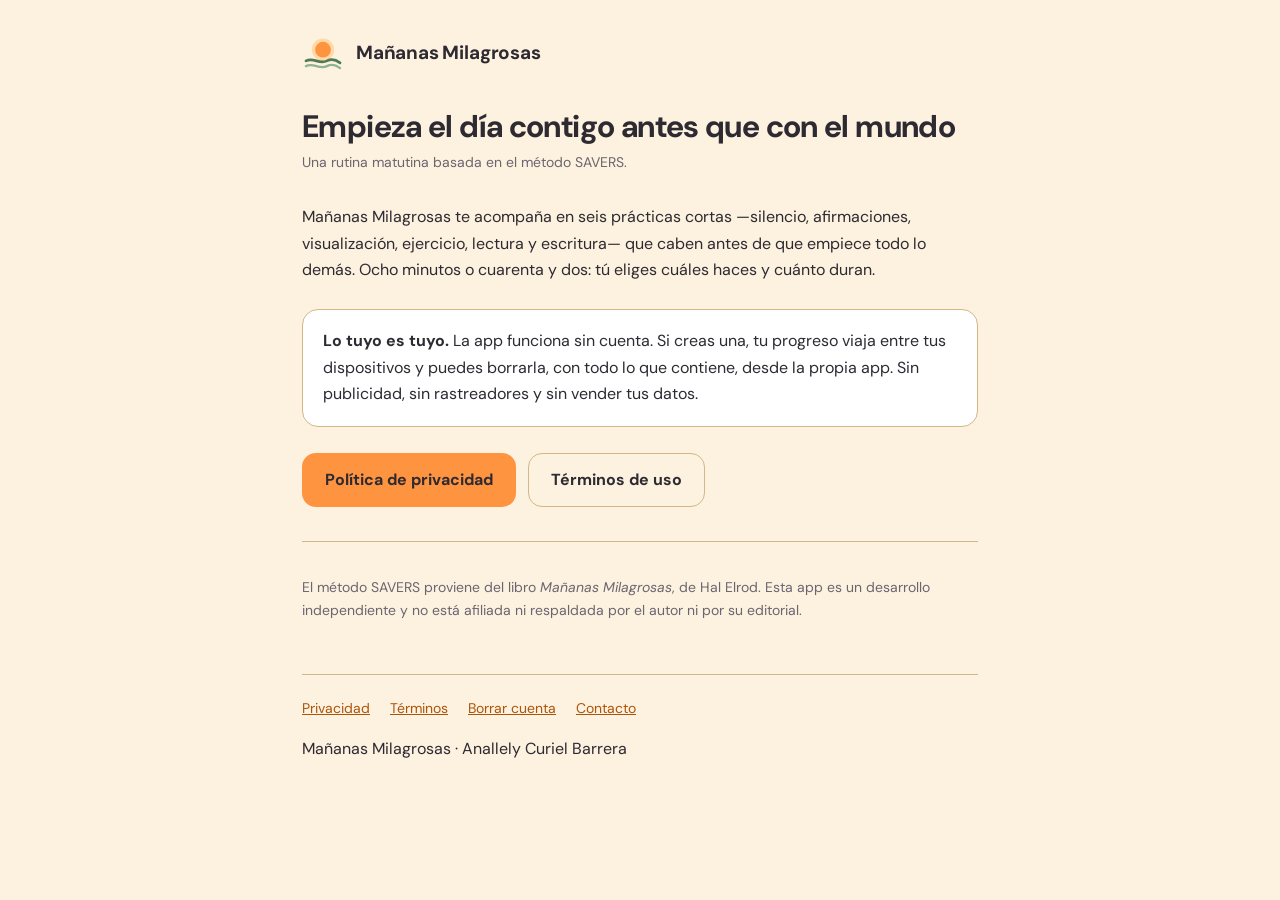
==== index.html @ c5268047 "Snapshot before look and feel rework Working state: SAVERS routine, Supabase sync, circles, reading," ====
<!doctype html>
<html lang="es-MX">
<head>
<meta charset="utf-8">
<meta name="viewport" content="width=device-width, initial-scale=1">
<title>Inicio · Mañanas Milagrosas</title>
<meta name="description" content="Rutina matutina SAVERS: silencio, afirmaciones, visualización, ejercicio, lectura y escritura.">
<link rel="preconnect" href="https://fonts.googleapis.com">
<link rel="preconnect" href="https://fonts.gstatic.com" crossorigin>
<link href="https://fonts.googleapis.com/css2?family=DM+Sans:wght@400;700&display=swap" rel="stylesheet">
<link rel="stylesheet" href="./estilo.css">
</head>
<body>
<div class="envoltura">
<header>
  <a href="./">
    <svg viewBox="0 0 64 64" aria-hidden="true">
      <circle cx="32" cy="27" r="17" fill="#FFD9A8"/>
      <circle cx="32" cy="27" r="12" fill="#FF9440"/>
      <path d="M6 44 C 18 38, 26 50, 38 44 C 46 40, 54 44, 58 47" stroke="#4E7A54" stroke-width="4" fill="none" stroke-linecap="round"/>
      <path d="M6 52 C 18 46, 26 58, 38 52 C 46 48, 54 52, 58 55" stroke="#8FB294" stroke-width="3.5" fill="none" stroke-linecap="round"/>
    </svg>
    <span class="marca">Mañanas Milagrosas</span>
  </a>
</header>

<h1>Empieza el día contigo antes que con el mundo</h1>
<p class="fecha">Una rutina matutina basada en el método SAVERS.</p>

<p>Mañanas Milagrosas te acompaña en seis prácticas cortas —silencio, afirmaciones,
visualización, ejercicio, lectura y escritura— que caben antes de que empiece todo
lo demás. Ocho minutos o cuarenta y dos: tú eliges cuáles haces y cuánto duran.</p>

<div class="tarjeta">
<p><strong>Lo tuyo es tuyo.</strong> La app funciona sin cuenta. Si creas una, tu
progreso viaja entre tus dispositivos y puedes borrarla, con todo lo que contiene,
desde la propia app. Sin publicidad, sin rastreadores y sin vender tus datos.</p>
</div>

<div class="botones">
  <a class="boton" href="./privacidad.html">Política de privacidad</a>
  <a class="boton secundario" href="./terminos.html">Términos de uso</a>
</div>

<hr>
<p style="color:var(--text-soft);font-size:14px">El método SAVERS proviene del libro
<em>Mañanas Milagrosas</em>, de Hal Elrod. Esta app es un desarrollo independiente y no
está afiliada ni respaldada por el autor ni por su editorial.</p>
<footer>
  <a href="./privacidad.html">Privacidad</a>
  <a href="./terminos.html">Términos</a>
  <a href="./borrar-cuenta.html">Borrar cuenta</a>
  <a href="mailto:chicafreshly@gmail.com">Contacto</a>
  <p>Mañanas Milagrosas · Anallely Curiel Barrera</p>
</footer>

</div>
</body>
</html>
---- estilo.css ----
/* Mismos colores que la app, para que el sitio no parezca de otra empresa. */
:root{
  --bg:#FDF2DF; --surface:#FFFFFF; --border:#D3B788;
  --text:#2D2A32; --text-soft:#6B6570; --acento:#AB540B; --sol:#FF9440;
}
@media (prefers-color-scheme: dark){
  :root{ --bg:#15120C; --surface:#211D16; --border:#4A4234; --text:#F4EFE7; --text-soft:#BCB4A7; --acento:#FF9440; }
}
*{box-sizing:border-box}
body{
  margin:0; background:var(--bg); color:var(--text);
  font-family:'DM Sans',-apple-system,BlinkMacSystemFont,'Segoe UI',Roboto,sans-serif;
  line-height:1.65; -webkit-font-smoothing:antialiased;
}
.envoltura{max-width:720px; margin:0 auto; padding:32px 22px 72px}
header{display:flex; align-items:center; gap:12px; margin-bottom:34px}
header svg{width:42px; height:42px; flex-shrink:0}
header .marca{font-weight:700; font-size:19px; letter-spacing:-.01em}
header a{color:inherit; text-decoration:none; display:flex; align-items:center; gap:12px}
h1{font-size:31px; line-height:1.2; letter-spacing:-.02em; margin:0 0 6px}
h2{font-size:20px; letter-spacing:-.01em; margin:34px 0 8px}
.fecha{color:var(--text-soft); font-size:14px; margin:0 0 30px}
p,li{color:var(--text); font-size:16px}
li{margin-bottom:7px}
strong{font-weight:700}
a{color:var(--acento)}
hr{border:none; border-top:1.5px solid var(--border); margin:34px 0}
.tarjeta{background:var(--surface); border:1.5px solid var(--border); border-radius:16px; padding:18px 20px; margin:26px 0}
.tarjeta p:last-child{margin-bottom:0}
.tarjeta p:first-child{margin-top:0}
footer{margin-top:52px; padding-top:22px; border-top:1.5px solid var(--border); color:var(--text-soft); font-size:14px}
footer a{margin-right:16px}
.botones{display:flex; flex-wrap:wrap; gap:12px; margin-top:26px}
.boton{
  display:inline-block; padding:13px 22px; border-radius:14px; text-decoration:none;
  font-weight:700; background:var(--sol); color:#2D2A32; border:1.5px solid transparent;
}
.boton.secundario{background:transparent; color:var(--text); border-color:var(--border)}
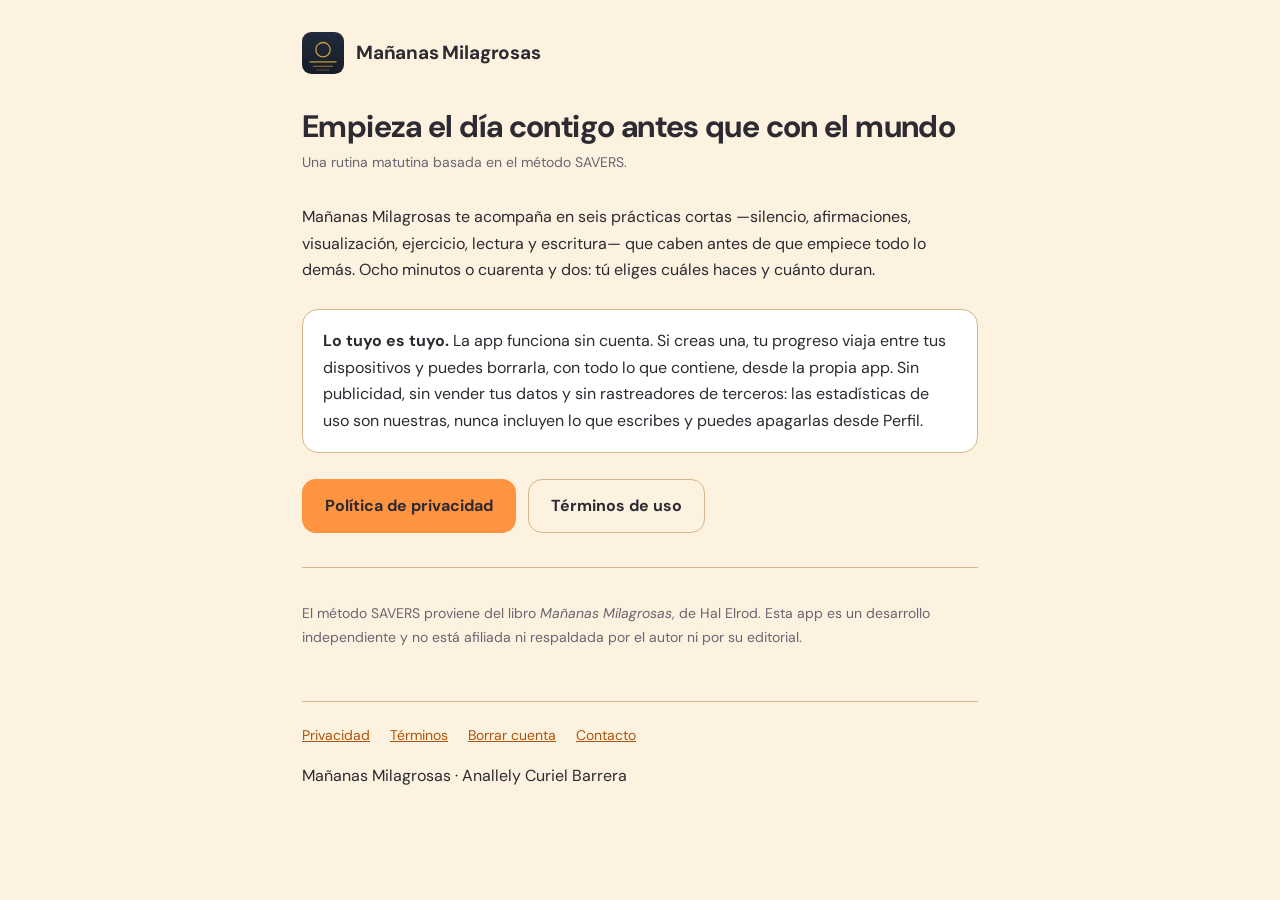
==== commit 73525914: "Use the app's own icon across the whole site The site header drew a different mark from the app: an " ====
--- a/index.html
+++ b/index.html
@@ -8,17 +8,25 @@
 <link rel="preconnect" href="https://fonts.googleapis.com">
 <link rel="preconnect" href="https://fonts.gstatic.com" crossorigin>
 <link href="https://fonts.googleapis.com/css2?family=DM+Sans:wght@400;700&display=swap" rel="stylesheet">
+<link rel="icon" type="image/png" href="./favicon.png">
+<link rel="apple-touch-icon" href="./apple-touch-icon.png">
 <link rel="stylesheet" href="./estilo.css">
 </head>
 <body>
 <div class="envoltura">
 <header>
   <a href="./">
-    <svg viewBox="0 0 64 64" aria-hidden="true">
-      <circle cx="32" cy="27" r="17" fill="#FFD9A8"/>
-      <circle cx="32" cy="27" r="12" fill="#FF9440"/>
-      <path d="M6 44 C 18 38, 26 50, 38 44 C 46 40, 54 44, 58 47" stroke="#4E7A54" stroke-width="4" fill="none" stroke-linecap="round"/>
-      <path d="M6 52 C 18 46, 26 58, 38 52 C 46 48, 54 52, 58 55" stroke="#8FB294" stroke-width="3.5" fill="none" stroke-linecap="round"/>
+    <svg viewBox="0 0 200 200" aria-hidden="true">
+      <defs>
+        <linearGradient id="tintaMarca" x1="0" y1="0" x2="0" y2="1">
+          <stop offset="0%" stop-color="#212B3B"/><stop offset="100%" stop-color="#161D28"/>
+        </linearGradient>
+      </defs>
+      <rect width="200" height="200" rx="44" fill="url(#tintaMarca)"/>
+      <circle cx="100" cy="84" r="34" fill="none" stroke="#C89B3C" stroke-width="6"/>
+      <line x1="38" y1="142" x2="162" y2="142" stroke="#C89B3C" stroke-width="6.5" stroke-linecap="round"/>
+      <line x1="54" y1="163" x2="146" y2="163" stroke="#C89B3C" stroke-width="5" stroke-linecap="round" opacity="0.72"/>
+      <line x1="70" y1="181" x2="130" y2="181" stroke="#C89B3C" stroke-width="4" stroke-linecap="round" opacity="0.45"/>
     </svg>
     <span class="marca">Mañanas Milagrosas</span>
   </a>
@@ -34,7 +42,9 @@
 <div class="tarjeta">
 <p><strong>Lo tuyo es tuyo.</strong> La app funciona sin cuenta. Si creas una, tu
 progreso viaja entre tus dispositivos y puedes borrarla, con todo lo que contiene,
-desde la propia app. Sin publicidad, sin rastreadores y sin vender tus datos.</p>
+desde la propia app. Sin publicidad, sin vender tus datos y sin rastreadores de
+terceros: las estadísticas de uso son nuestras, nunca incluyen lo que escribes y
+puedes apagarlas desde Perfil.</p>
 </div>
 
 <div class="botones">
--- a/estilo.css
+++ b/estilo.css
@@ -30,6 +30,8 @@
 .tarjeta p:first-child{margin-top:0}
 footer{margin-top:52px; padding-top:22px; border-top:1.5px solid var(--border); color:var(--text-soft); font-size:14px}
 footer a{margin-right:16px}
+/* Lámina de marca (fondo oscuro propio: no cambia con el tema del sistema). */
+.lamina{display:block; width:100%; height:auto; border-radius:16px; margin:0 0 30px}
 .botones{display:flex; flex-wrap:wrap; gap:12px; margin-top:26px}
 .boton{
   display:inline-block; padding:13px 22px; border-radius:14px; text-decoration:none;
